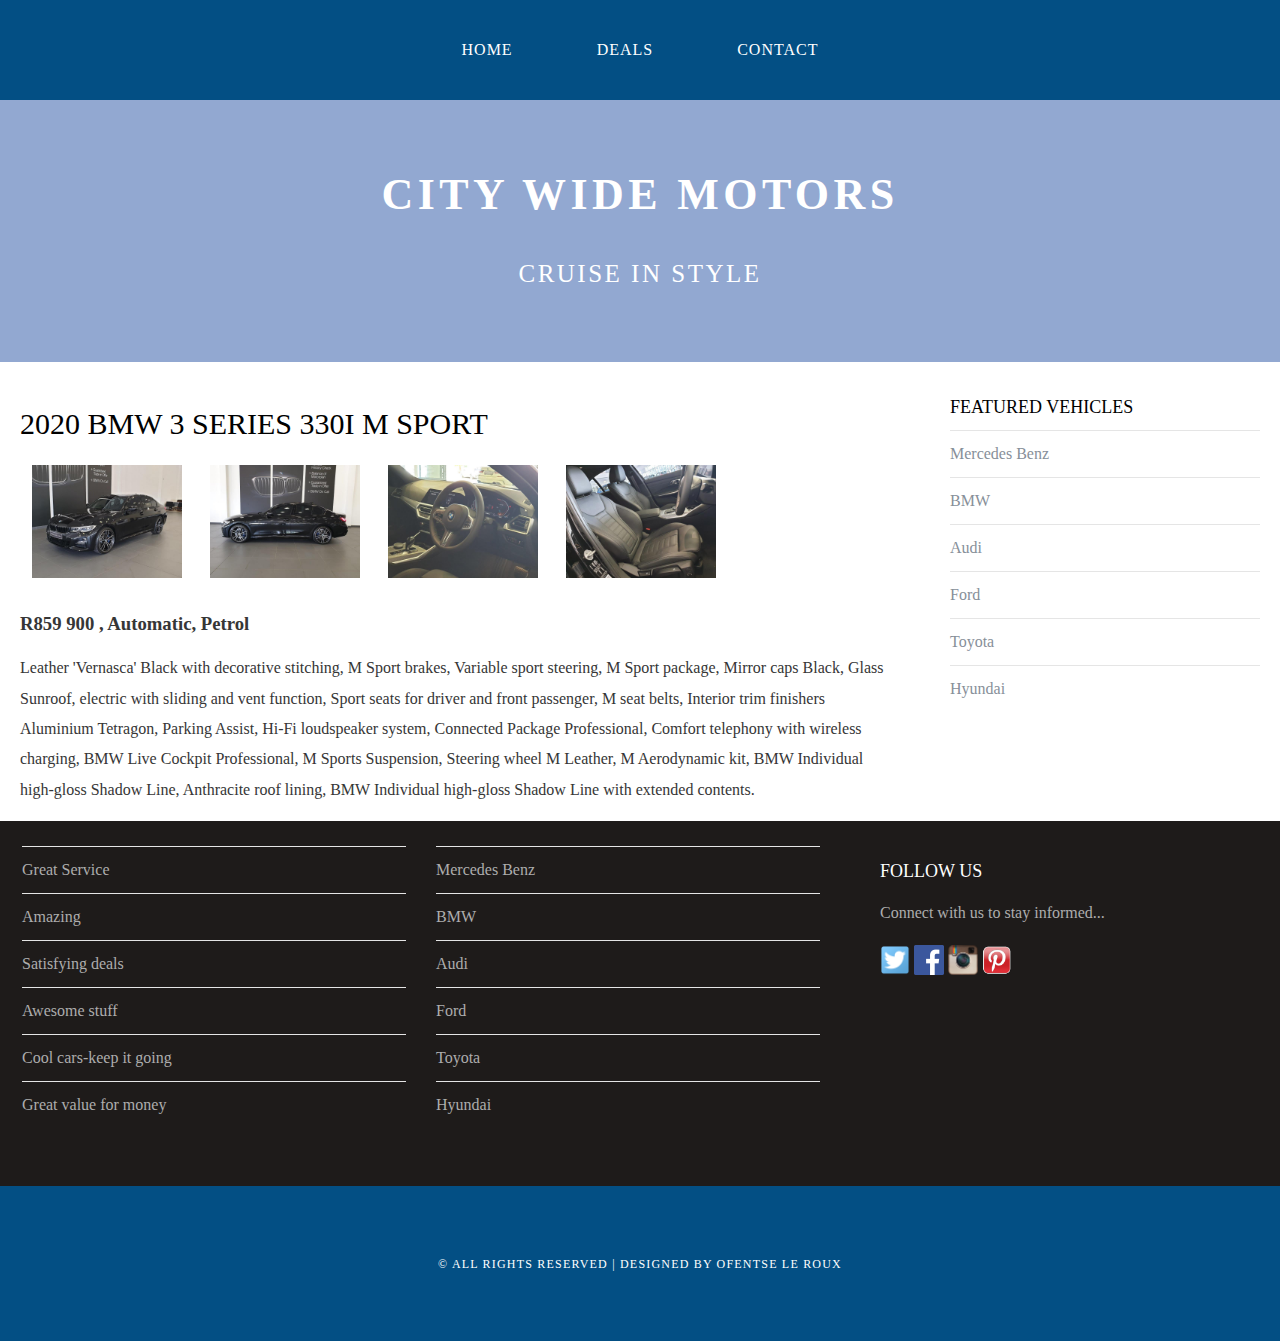
==== 3series.html @ 2814bac9 "M6A2" ====
<!DOCTYPE html>
<html>
    <head>
       <title>CITY WIDE MOTORS</title>
       <link rel="stylesheet" href="style.css"/>
    </head>
     
    <body>
        <div id="menu">
            <ul>
                <li><a href="index.html">Home</a></li>
                <li><a href="#">Deals</a></li>
                <li><a href="contact.html">Contact</a></li>
            </ul>
        </div>

        <div id="header">
            <h1>CITY WIDE MOTORS</h1>
            <p>CRUISE IN STYLE</p>
        </div>


        <div id="page">
            <div id="content">
                <div id="sales">
               <h2> 2020 BMW 3 Series 330i M Sport</h2>
               <img src="images/3 series.jpg"/>
               <img src="images/3series 1.jpg"/>
               <img src="images/3 series 2.jpg"/>
               <img src="images/3 series 4.jpg"/>

               <h3>R859 900 , Automatic, Petrol</h3>

               <p>Leather 'Vernasca' Black with decorative stitching, M Sport brakes, Variable sport steering, M Sport package, Mirror caps Black, Glass Sunroof, electric with sliding and vent function, Sport seats for driver and front passenger, M seat belts, Interior trim finishers Aluminium Tetragon, Parking Assist, Hi-Fi loudspeaker system, Connected Package Professional, Comfort telephony with wireless charging, BMW Live Cockpit Professional, M Sports Suspension, Steering wheel M Leather, M Aerodynamic kit, BMW Individual high-gloss Shadow Line, Anthracite roof lining, BMW Individual high-gloss Shadow Line with extended contents.</p>
  
            </div>     
        </div>

            <div id="sidebar">
                <h2>Featured Vehicles</h2>
                <ul class="styled">
                    <li><a href="https://www.mercedes-benz.co.za/passengercars.html">Mercedes Benz</a></li>
                    <li><a href="https://www.bmw.co.za/en/index.html">BMW</a></li>
                    <li><a href="https://www.audi.co.za/za/web/en.html">Audi</a></li>
                    <li><a href="https://www.ford.co.za/">Ford</a></li>
                    <li><a href="https://www.toyota.co.za/">Toyota</a></li>
                    <li><a href="https://www.hyundai.co.za/">Hyundai</a></li>
                    </ul>
            </div>
        </div>

        <div id="footer">
            <div id="box1">
                <ul class="styled">
                    <li><a href="#">Great Service</a></li>
                    <li><a href="#">Amazing</a></li>
                    <li><a href="#">Satisfying deals</a></li>
                    <li><a href="#">Awesome stuff</a></li>
                    <li><a href="#">Cool cars-keep it going</a></li>
                    <li><a href="#">Great value for money</a></li>
                    </ul>
            </div>
            <div id="box2">
                <ul class="styled">
                    <li><a href="https://www.mercedes-benz.co.za/passengercars.html">Mercedes Benz</a></li>
                    <li><a href="https://www.bmw.co.za/en/index.html">BMW</a></li>
                    <li><a href="https://www.audi.co.za/za/web/en.html">Audi</a></li>
                    <li><a href="https://www.ford.co.za/">Ford</a></li>
                    <li><a href="https://www.toyota.co.za/">Toyota</a></li>
                    <li><a href="https://www.hyundai.co.za/">Hyundai</a></li>
                    </ul>
            </div>
            <div id="box3">
                <h2>Follow Us</h2>
                <p>Connect with us to stay informed...</p>
                <a href="#"><img src="images/twitter.png" height="30"/></a>
                <a href="#"><img src="images/facebook.png" height="30"/></a>
                <a href="#"><img src="images/instagram.png" height="30"/></a>
                <a href="#"><img src="images/pinterest.png" height="30"/></a>

            </div>
        </div>

        <div id="copyright">
            <p>&copy; All Rights Reserved | Designed by Ofentse le Roux </p>
        </div>
    </body>
</html>
---- style.css ----
/********************universal style**************************/
body{
    margin: 0;
    padding: 0;
    background-color: white;
    font-family: Georgia, 'Times New Roman', Times, serif;
    font-size: 16px;
    font-weight: 400;
    color: #363636;
}

p{
    line-height: 190%;
}

a{
    text-decoration: none;
    color: #878f99;
}
/********************MENU**************************/
#menu{
    background-color: #034f84;
    height: 100%;
}

#menu ul{
    margin: 0;
    padding: 0;
    list-style-type: none;
    text-align: center;
}

#menu li{
    display: inline-block;
}
#menu a{
    letter-spacing: 1px;
    text-decoration: none;
    text-align: center;
    text-transform: uppercase;
    font-size: 16px;
    line-height: 100px;
    color: white;

    padding: 0 40px;
    border: none;
    display: block;
}

#menu a:hover{
    background-color: #91a8d1;
}
/********************HEADER**************************/
#header{
    padding: 40px 0px 40px 0px;
    background-color: #92a8d1;
    text-align: center;
}

#header h1{
    letter-spacing: 0.1em;
    font-size: 44px;
    color: white;
}

#header p{
    font-size: 25px;
    letter-spacing: 0.1em;
    color: white;
}

/********************BANNER**************************/
#banner{
    height: 300px;
}

#banner img{
    width: 70%;
    height: 300px;
    margin-left: 200px;
    margin-right: 200px;
}

/********************PAGE**************************/
#page{
    min-height: 400px;
    padding: 20px;
}

#page h2{
    margin-bottom: 12px;
    text-transform: uppercase;
    font-weight: 400;
    font-size: 18px;
    color: black;
    font-weight: 35px;
} 
         /****************CONTENT***************/
#content{
    float: left;
    width: 70%;
}
         /****************SIDEBAR***************/

#sidebar{
    float: right;
    width: 25%;
}
       /****************lists***************/

ul.styled{
    margin: 0;
    padding: 0;
    list-style-type: none;
}

ul.styled li{
    border-top: solid 1px #e5e5e5;
    padding: 14px 0px;
}

/********************FOOTER**************************/

  #footer{
      width: 100%;
      height: 340px;
      background-color: #1e1b1a;
      padding-top: 25px;
      padding-left: 22px;
      clear: both;
  }

  #footer h2{
      font-size: 18px;
      font-weight: 400;
      text-transform: uppercase;
      color: white;
  }

  #footer p{
      color: #adadad;

  }

  #footer a{
    color: #adadad;
    
}

#box1{
    float: left;
    width: 30%;
    padding-right: 30px;
}


#box2{
    float: left;
    width: 30%;
    padding-right: 30px;
}

#box3{
    float: left;
    width: 30%;
    padding-left: 30px;
}

/********************COPY RIGHT**************************/
 
#copyright{
    width: 100%;
    height: 100px;
    text-align: center;
    background-color: #034f84;
    padding-top: 55px;
    clear: both;
}

#copyright p{
    font-size: 12px;
    letter-spacing: 0.1em;
    text-transform: uppercase;
    color: white;
}

/********************DEALS**************************/
#deals img{
	width:120px;
	margin:12px;
	-moz-transition: -moz-transform 0.5s ease-in;
	-webkit-transition: -webkit-transform 0.5s ease-in;
	-o-transition: -o-transform 0.5s ease-in;
}


#deals img:hover{
	-moz-transform: scale(3);
	-webkit-transform: scale(3);
	-o-transform: scale(3);
 }

 /********************SALES**************************/
  
 #sales h2{
     font-size: 30px;
     font-weight: 80px;
 }

 #sales img{
     width: 150px;
     margin: 12px;
     -moz-transition: -moz-transform 0.5s ease-in;
	-webkit-transition: -webkit-transform 0.5s ease-in;
	-o-transition: -o-transform 0.5s ease-in;
 }

 #sales img:hover{
	-moz-transform: scale(3);
	-webkit-transform: scale(3);
	-o-transform: scale(3);
 }
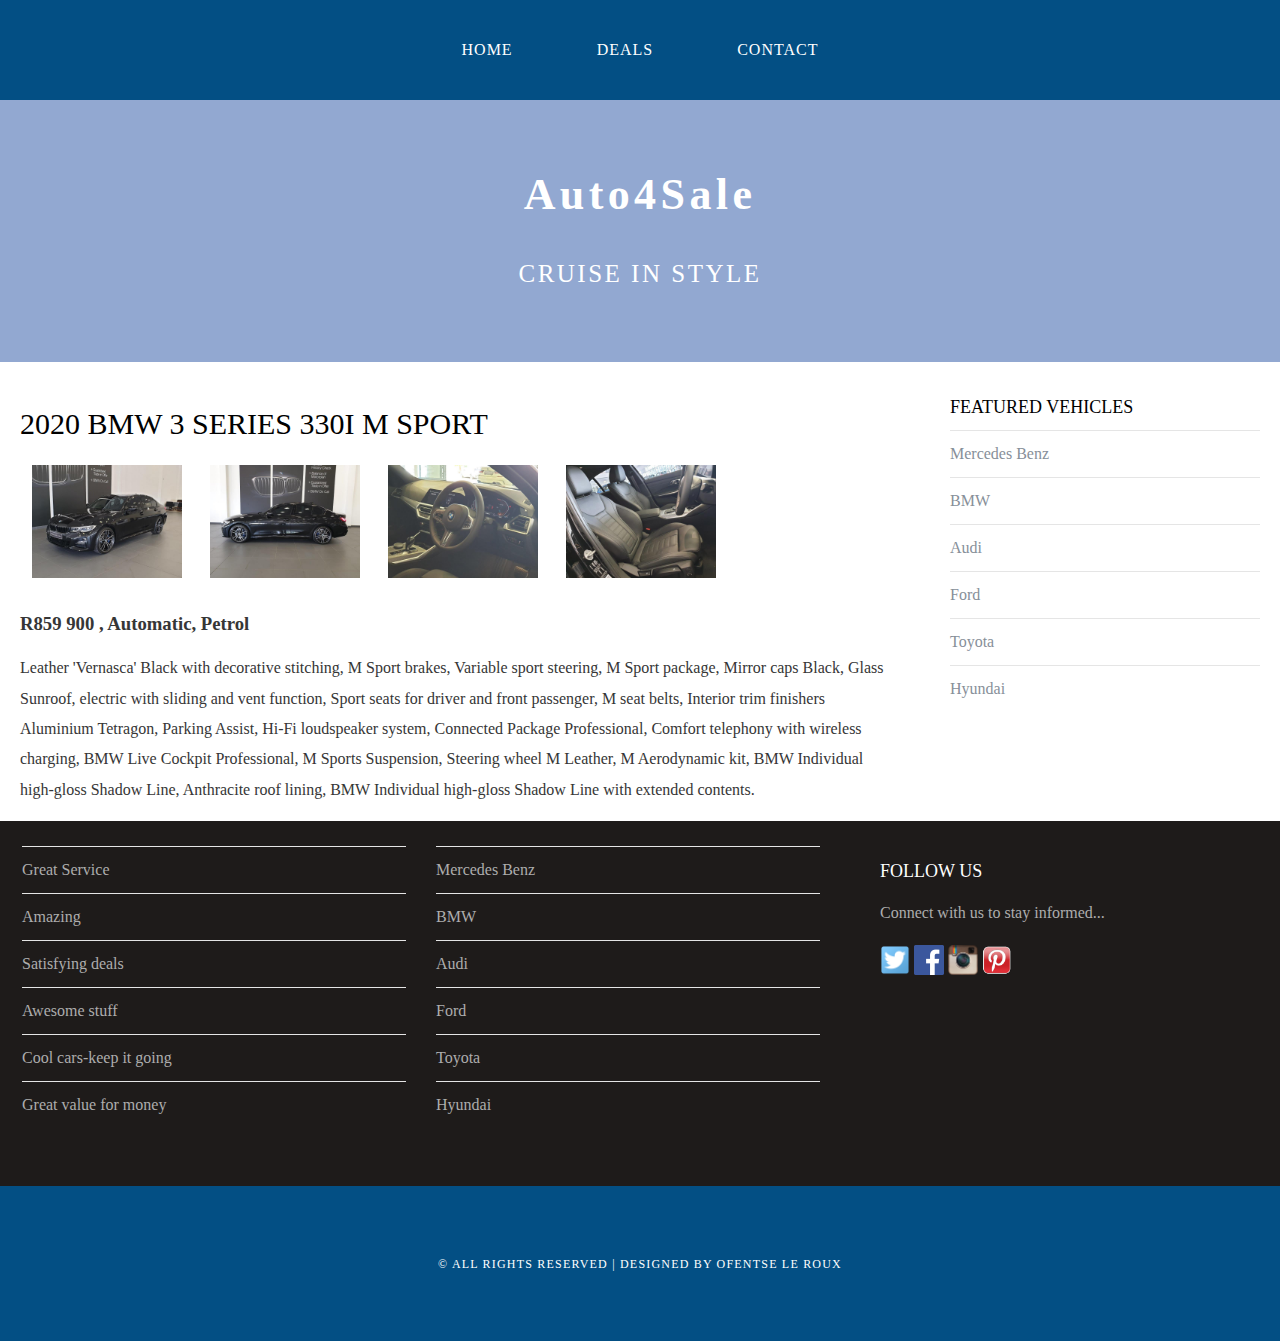
==== commit d0c9e647: "Update" ====
--- a/3series.html
+++ b/3series.html
@@ -1,7 +1,7 @@
 <!DOCTYPE html>
 <html>
     <head>
-       <title>CITY WIDE MOTORS</title>
+       <title>Auto4Sale</title>
        <link rel="stylesheet" href="style.css"/>
     </head>
      
@@ -15,7 +15,7 @@
         </div>
 
         <div id="header">
-            <h1>CITY WIDE MOTORS</h1>
+            <h1>Auto4Sale</h1>
             <p>CRUISE IN STYLE</p>
         </div>
 
